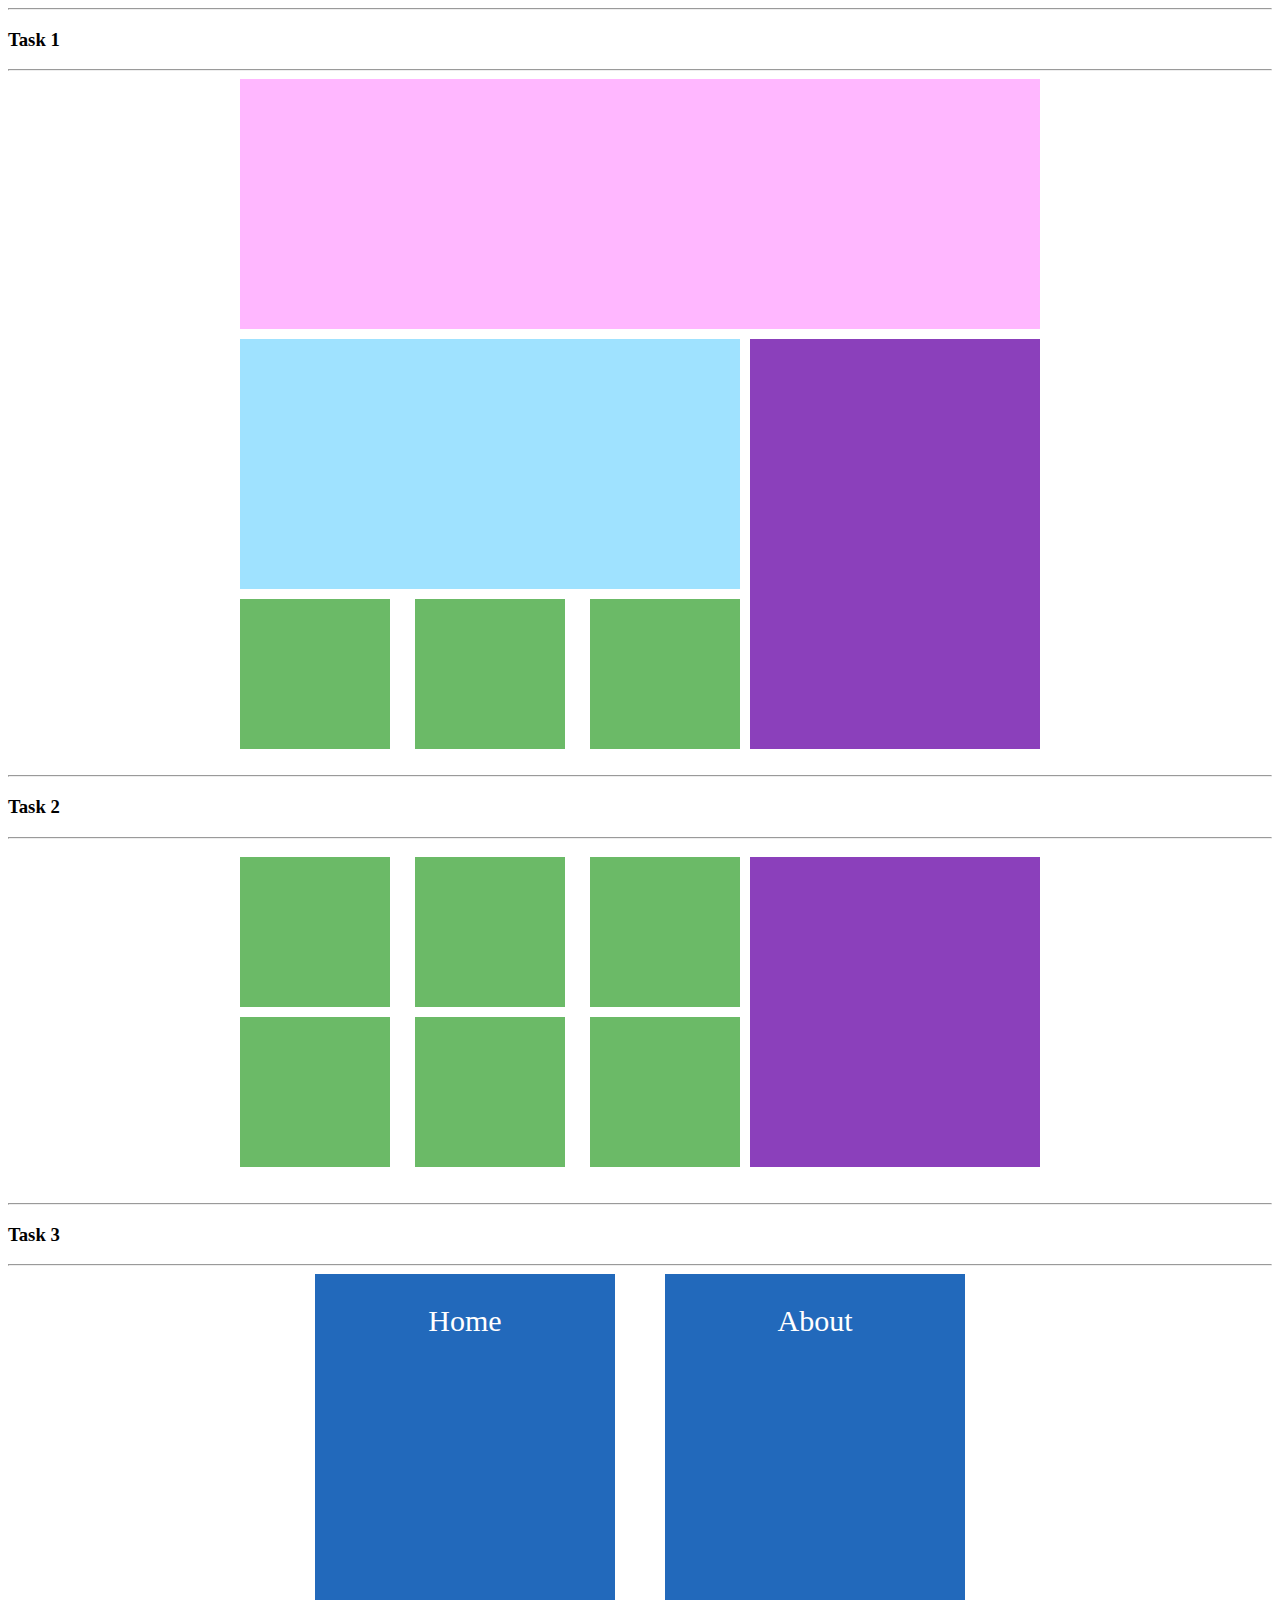
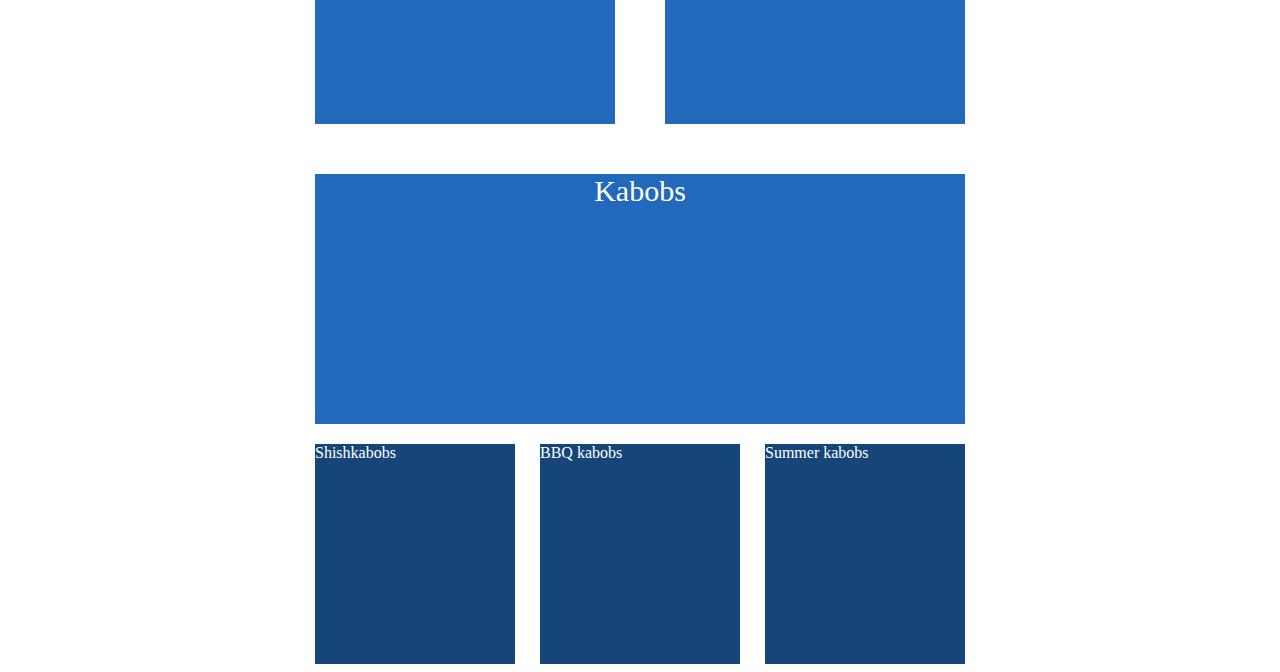
==== classwork3/index.html @ 078c774d "start classwork 3" ====
<!DOCTYPE html>
<html lang="en">
<head>
    <meta charset="UTF-8">
    <title>Classwork 3</title>
    <link rel="stylesheet" href="main.css">
</head>
<body>
<hr>
<h3>Task 1</h3>
<hr>

<div class="wrapper">
    <div>
        <div class="aBox height250"></div>

        <div class="secondBlock">
            <div>
                <div class="bBox height250"></div>
                <div>
                    <div class="downBoxes">
                        <div class="threeBox"></div>
                        <div class="threeBox"></div>
                        <div class="threeBox"></div>
                    </div>
                </div>
            </div>

            <div class="fBox"></div>
        </div>
    </div>
</div>

<br>
<hr>
<h3>Task 2</h3>
<hr>

<div class="wrapper">
    <div>
        <div class="aBox"></div>

        <div class="secondBlock">
            <div style="width: 500px">
                    <div class="downSixBoxes">
                        <div class="sixthBox"></div>
                        <div class="sixthBox"></div>
                        <div class="sixthBox"></div>
                    </div>

                    <div class="downSixBoxes">
                        <div class="sixthBox"></div>
                        <div class="sixthBox"></div>
                        <div class="sixthBox"></div>
                    </div>
            </div>

            <div class="sideBox"></div>
        </div>
    </div>
</div>

<br>
<hr>
<h3>Task 3</h3>
<hr>

<div class="wrapper">
    <div style="width: 650px;">
        <div class="wrap">
            <div class="home whiteColor"><p>Home</p></div>
            <div class="home whiteColor"><p>About</p></div>
        </div>

        <div class="kabobs whiteColor height250"><p>Kabobs</p></div>

        <div class="wrap">
            <div class="littleBox whiteColor">Shishkabobs</div>
            <div class="littleBox whiteColor">BBQ kabobs</div>
            <div class="littleBox whiteColor">Summer kabobs</div>
        </div>
    </div>

</div>

</body>
</html>
---- classwork3/main.css ----
.wrapper {
    display: flex;
    justify-content: center;
    align-items: center;
}

.height250 {
    height: 250px;
}

.aBox {
    width: 800px;
    background-color: #ffb7ff;
    margin-bottom: 10px;
}

.bBox {
    width: 500px;
    background-color: #9fe2ff;
    margin-bottom: 10px;
}

.downBoxes {
    display: flex;
    justify-content: space-between;
}

.threeBox {
    width: 150px;
    height: 150px;
    background-color: #6bba67;
}

.fBox {
    width: 290px;
    height: 410px;
    background-color: #8b40bb;
    margin-left: 10px;
}

.secondBlock {
    display: flex;
}

.downSixBoxes {
    display: flex;
    justify-content: space-between;
    margin-bottom: 10px;
}

.sixthBox {
    width: 150px;
    height: 150px;
    background-color: #6bba67;
}

.sideBox {
    width: 290px;
    height: 310px;
    background-color: #8b40bb;
    margin-left: 10px;
}

.home {
    width: 300px;
    height: 450px;
    background-color: #2269bb;
    margin-bottom: 20px;
}

.wrap {
    display: flex;
    justify-content: space-between;
}

.whiteColor {
    color: white;
}

.kabobs {
    background-color: #2269bb;
    margin-bottom: 20px;
}

.littleBox {
    background-color: #16457a;
    width: 200px;
    height: 220px;
}

p {
    font-size: 30px;
    display: flex;
    justify-content: center;
}
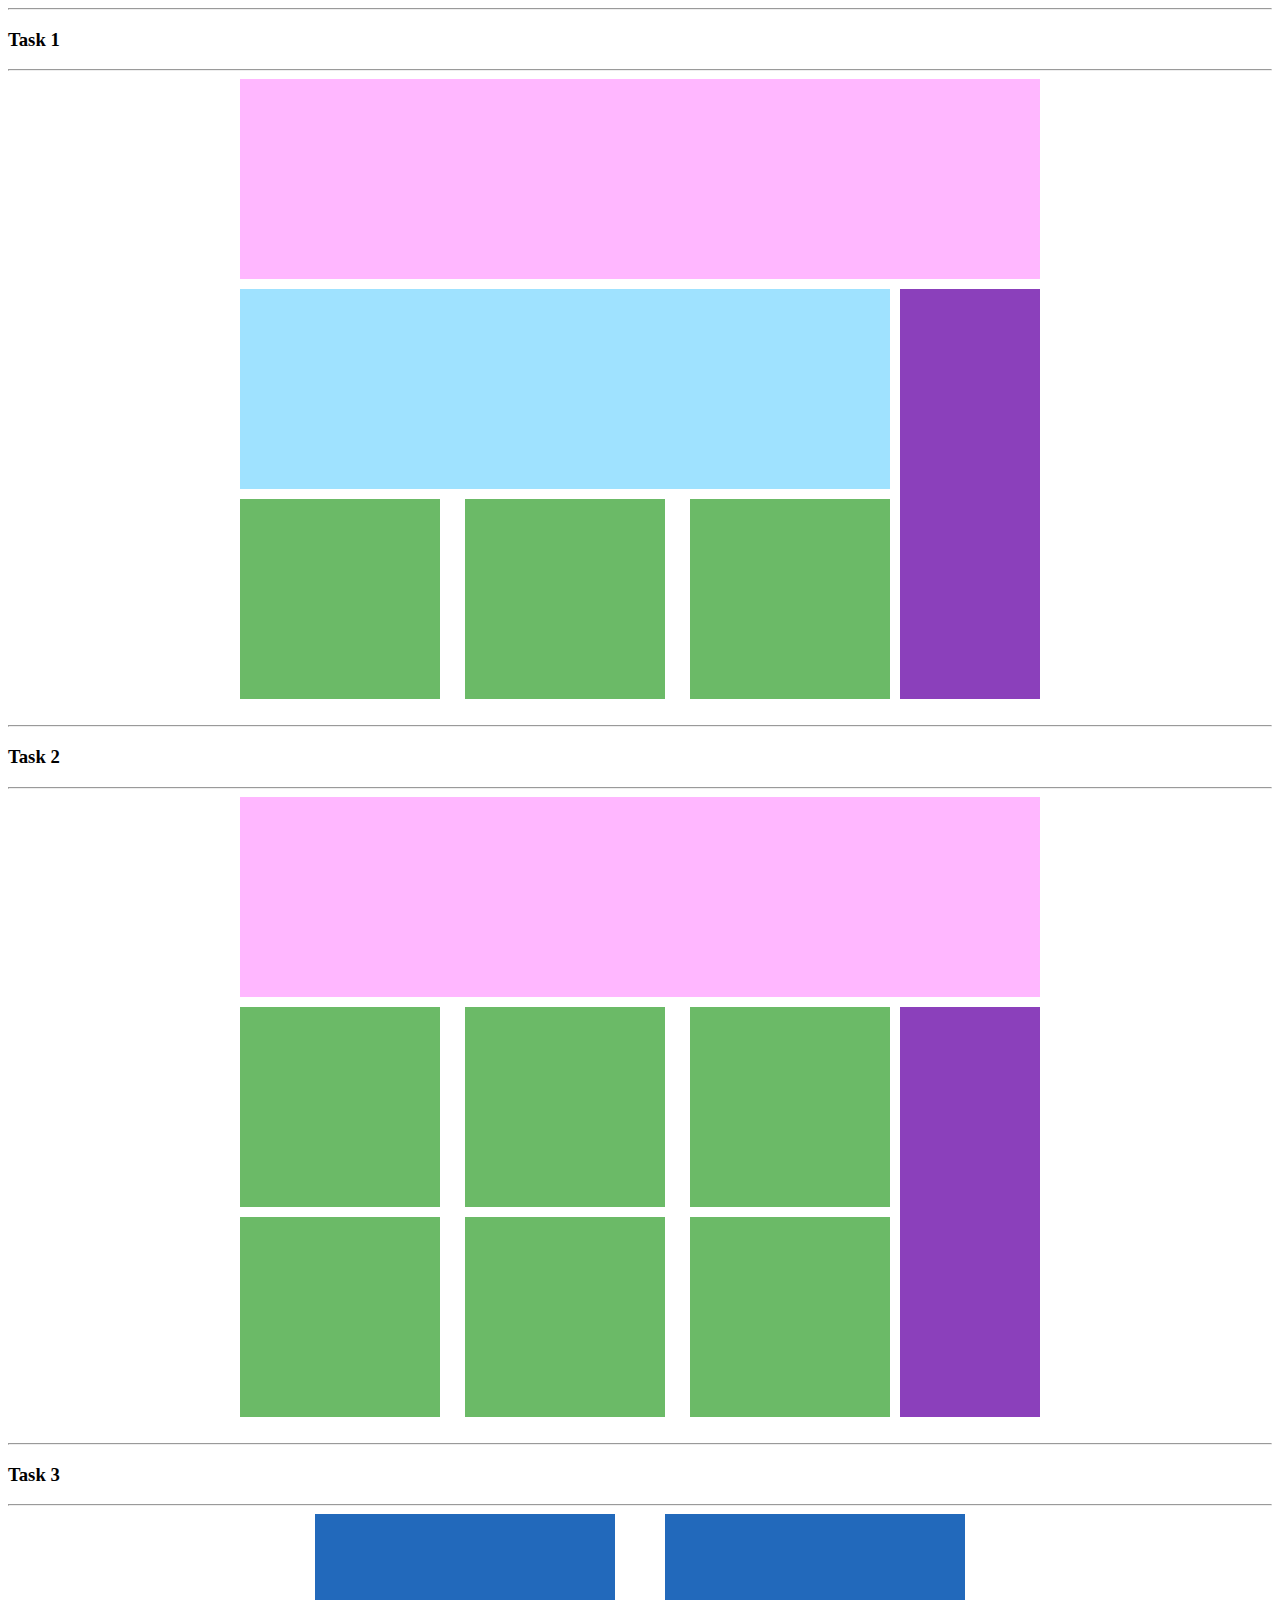
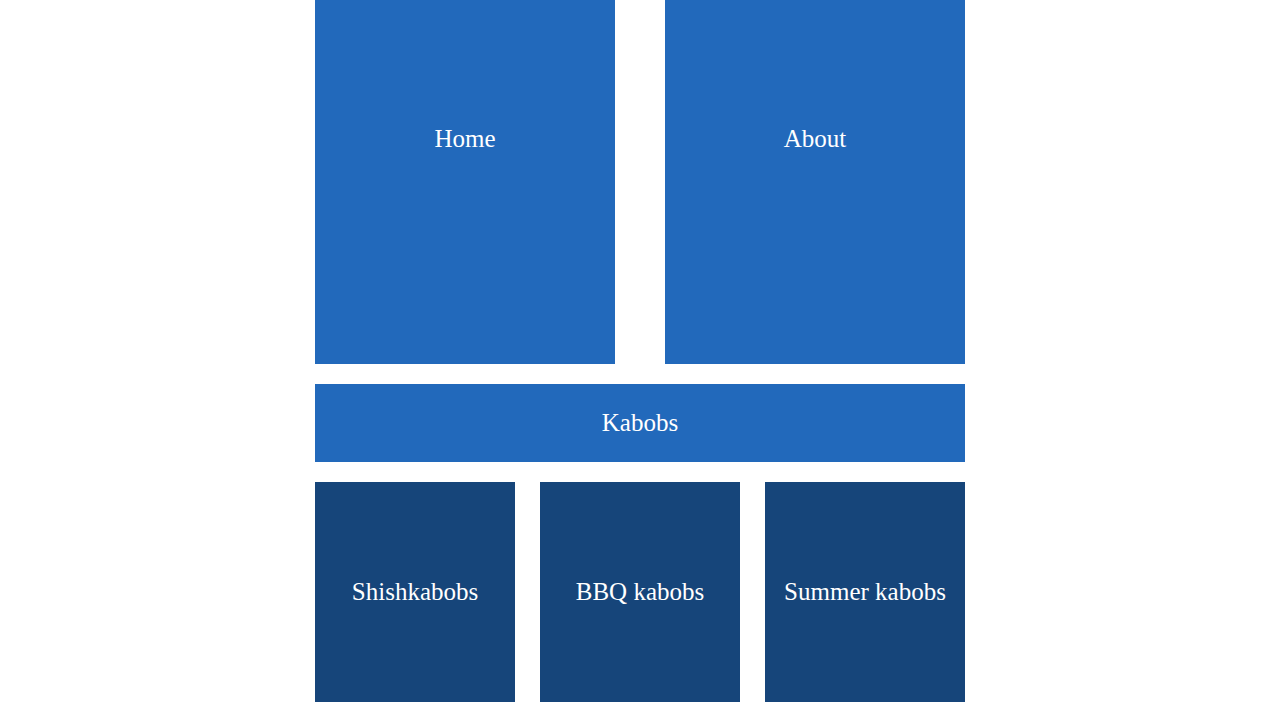
==== commit 28a2480d: "complete classwork 3" ====
--- a/classwork3/index.html
+++ b/classwork3/index.html
@@ -12,16 +12,16 @@
 
 <div class="wrapper">
     <div>
-        <div class="aBox height250"></div>
+        <div class="aBox height200"></div>
 
         <div class="secondBlock">
             <div>
-                <div class="bBox height250"></div>
+                <div class="bBox height200"></div>
                 <div>
                     <div class="downBoxes">
-                        <div class="threeBox"></div>
-                        <div class="threeBox"></div>
-                        <div class="threeBox"></div>
+                        <div class="threeBox height200"></div>
+                        <div class="threeBox height200"></div>
+                        <div class="threeBox height200"></div>
                     </div>
                 </div>
             </div>
@@ -38,24 +38,28 @@
 
 <div class="wrapper">
     <div>
-        <div class="aBox"></div>
+        <div class="aBox height200"></div>
 
         <div class="secondBlock">
-            <div style="width: 500px">
-                    <div class="downSixBoxes">
-                        <div class="sixthBox"></div>
-                        <div class="sixthBox"></div>
-                        <div class="sixthBox"></div>
+            <div style="width: 650px;">
+                <div>
+                    <div class="downBoxes">
+                        <div class="threeBox height200 marginBottom"></div>
+                        <div class="threeBox height200 marginBottom"></div>
+                        <div class="threeBox height200 marginBottom"></div>
                     </div>
+                </div>
 
-                    <div class="downSixBoxes">
-                        <div class="sixthBox"></div>
-                        <div class="sixthBox"></div>
-                        <div class="sixthBox"></div>
+                <div>
+                    <div class="downBoxes">
+                        <div class="threeBox height200"></div>
+                        <div class="threeBox height200"></div>
+                        <div class="threeBox height200"></div>
                     </div>
+                </div>
             </div>
 
-            <div class="sideBox"></div>
+            <div class="fBox"></div>
         </div>
     </div>
 </div>
@@ -68,16 +72,16 @@
 <div class="wrapper">
     <div style="width: 650px;">
         <div class="wrap">
-            <div class="home whiteColor"><p>Home</p></div>
-            <div class="home whiteColor"><p>About</p></div>
+            <div class="home whiteColor text">Home</div>
+            <div class="home whiteColor text"><p>About</p></div>
         </div>
 
-        <div class="kabobs whiteColor height250"><p>Kabobs</p></div>
+        <div class="kabobs text whiteColor height250"><p>Kabobs</p></div>
 
         <div class="wrap">
-            <div class="littleBox whiteColor">Shishkabobs</div>
-            <div class="littleBox whiteColor">BBQ kabobs</div>
-            <div class="littleBox whiteColor">Summer kabobs</div>
+            <div class="littleBox text whiteColor">Shishkabobs</div>
+            <div class="littleBox text whiteColor">BBQ kabobs</div>
+            <div class="littleBox text whiteColor">Summer kabobs</div>
         </div>
     </div>
 
--- a/classwork3/main.css
+++ b/classwork3/main.css
@@ -4,8 +4,8 @@
     align-items: center;
 }
 
-.height250 {
-    height: 250px;
+.height200 {
+    height: 200px;
 }
 
 .aBox {
@@ -15,7 +15,7 @@
 }
 
 .bBox {
-    width: 500px;
+    width: 650px;
     background-color: #9fe2ff;
     margin-bottom: 10px;
 }
@@ -26,13 +26,12 @@
 }
 
 .threeBox {
-    width: 150px;
-    height: 150px;
+    width: 200px;
     background-color: #6bba67;
 }
 
 .fBox {
-    width: 290px;
+    width: 140px;
     height: 410px;
     background-color: #8b40bb;
     margin-left: 10px;
@@ -40,25 +39,6 @@
 
 .secondBlock {
     display: flex;
-}
-
-.downSixBoxes {
-    display: flex;
-    justify-content: space-between;
-    margin-bottom: 10px;
-}
-
-.sixthBox {
-    width: 150px;
-    height: 150px;
-    background-color: #6bba67;
-}
-
-.sideBox {
-    width: 290px;
-    height: 310px;
-    background-color: #8b40bb;
-    margin-left: 10px;
 }
 
 .home {
@@ -88,8 +68,13 @@
     height: 220px;
 }
 
-p {
-    font-size: 30px;
+.text {
     display: flex;
+    align-items: center;
     justify-content: center;
+    font-size: 25px;
+}
+
+.marginBottom {
+    margin-bottom: 10px;
 }